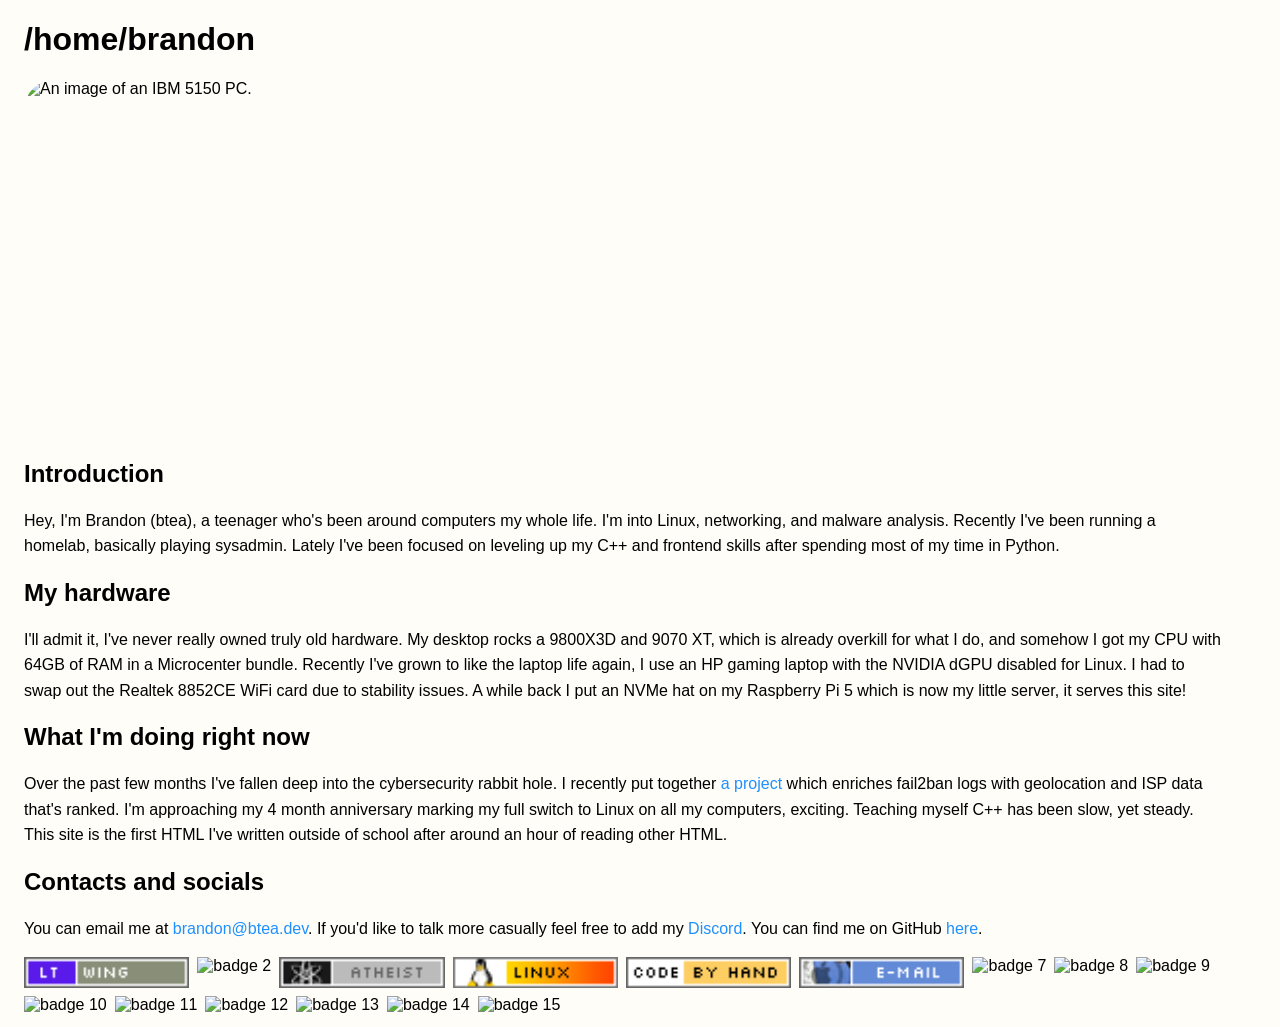
==== index.html @ 501004cd "Refactor index.html layout and content Updated background color, text alignment, and margins. Added " ====
<!DOCTYPE html>
<html lang="en">
<head>
<meta charset="UTF-8">
<meta name="viewport" content="width=device-width, initial-scale=1.0">
<title>btea.dev</title>
<style>
	body {
		font-family: sans-serif;
		margin: 0;
		padding: 0 24px;
		background-color: #FFFDF7;
	}
	h1 {
		text-align: left;
	}
	img.main {
		display: block;
		margin: 0;
		border-radius: 30px;
	}
	p {
		max-width: 1200px;
		line-height: 1.6;
	}
	.badges {
		display: flex;
    	flex-wrap: wrap;
    	align-items: flex-start;
    	gap: 8px;
    	margin-top: 16px;
    	max-width: 1200px;
    }
    .badges img {
    	height: 31px;
    	width: auto;
    }
    a {
    	text-decoration: none;
    	color: #1E90FF;
    }
    a:hover {
    	text-decoration: underline;
    }
</style>
</head>
<body>
<h1>/home/brandon</h1>
<img class="main" src="https://upload.wikimedia.org/wikipedia/commons/thumb/1/1a/IBM_PC-5150.JPG/500px-IBM_PC-5150.JPG" width="480" height="360" alt="An image of an IBM 5150 PC.">
<h2>Introduction</h2>
<p>Hey, I'm Brandon (btea), a teenager who's been around computers my whole life. I'm into Linux, networking, and malware analysis. Recently I've been running a homelab, basically playing sysadmin. Lately I've been focused on leveling up my C++ and frontend skills after spending most of my time in Python.</p>
<h2>My hardware</h2>
<p>I'll admit it, I've never really owned truly old hardware. My desktop rocks a 9800X3D and 9070 XT, which is already overkill for what I do, and somehow I got my CPU with 64GB of RAM in a Microcenter bundle. Recently I've grown to like the laptop life again, I use an HP gaming laptop with the NVIDIA dGPU disabled for Linux. I had to swap out the Realtek 8852CE WiFi card due to stability issues. A while back I put an NVMe  hat on my Raspberry Pi 5 which is now my little server, it serves this site!</p>
<h2>What I'm doing right now</h2>
<p>Over the past few months I've fallen deep into the cybersecurity rabbit hole. I recently put together <a href="https://github.com/itsbt125/fail2ban-intel" target="_blank" rel="noopener noreferrer">a project</a> which enriches fail2ban logs with geolocation and ISP data that's ranked. I'm approaching my 4 month anniversary marking my full switch to Linux on all my computers, exciting. Teaching myself C++ has been slow, yet steady. This site is the first HTML I've written outside of school after around an hour of reading other HTML.</p>
<h2>Contacts and socials</h2>
<p>You can email me at <a href="mailto:brandon@btea.dev">brandon@btea.dev</a>. If you'd like to talk more casually feel free to add my <a href="https://discord.com/users/955163358309523500" target="_blank" rel="noopener noreferrer">Discord</a>. You can find me on GitHub <a href="https://github.com/itsbt125" target="_blank" rel="noopener noreferrer">here</a>.</p>
<div class="badges">
	<img src="[data-uri]" alt="badge 1">
	<img src="https://cyber.dabamos.de/88x31/debian-powered.gif" alt="badge 2">
	<img src="[data-uri]" alt="badge 3">
	<img src="[data-uri]" alt="badge 4">
	<img src="[data-uri]" alt="badge 5">
	<img src="[data-uri]" alt="badge 6">
	<img src="https://seirdy.one/p/b/right2repair.2750504548.png" alt ="badge 7">
	<img src="https://seirdy.one/p/b/ublock-origin.3786077848.webp" alt="badge 8">
	<img src="https://cyber.dabamos.de/88x31/gnunano.gif" alt="badge 9">
	<img src="https://cyber.dabamos.de/88x31/microsoft_stop.gif" alt="badge 10">
	<img src="https://capstasher.neocities.org/88x31Buttons/archlinux.gif" alt="badge 11">
	<img src="https://capstasher.neocities.org/88x31Buttons/coreboot.gif" alt="badge 12">
	<img src="https://capstasher.neocities.org/88x31Buttons/internetarchive.gif" alt="badge 13">
	<img src="https://capstasher.neocities.org/88x31Buttons/fftake.gif" alt="badge 14">
	<img src="https://capstasher.neocities.org/88x31Buttons/fedora.gif" alt="badge 15">
</div>
</body>
</html>
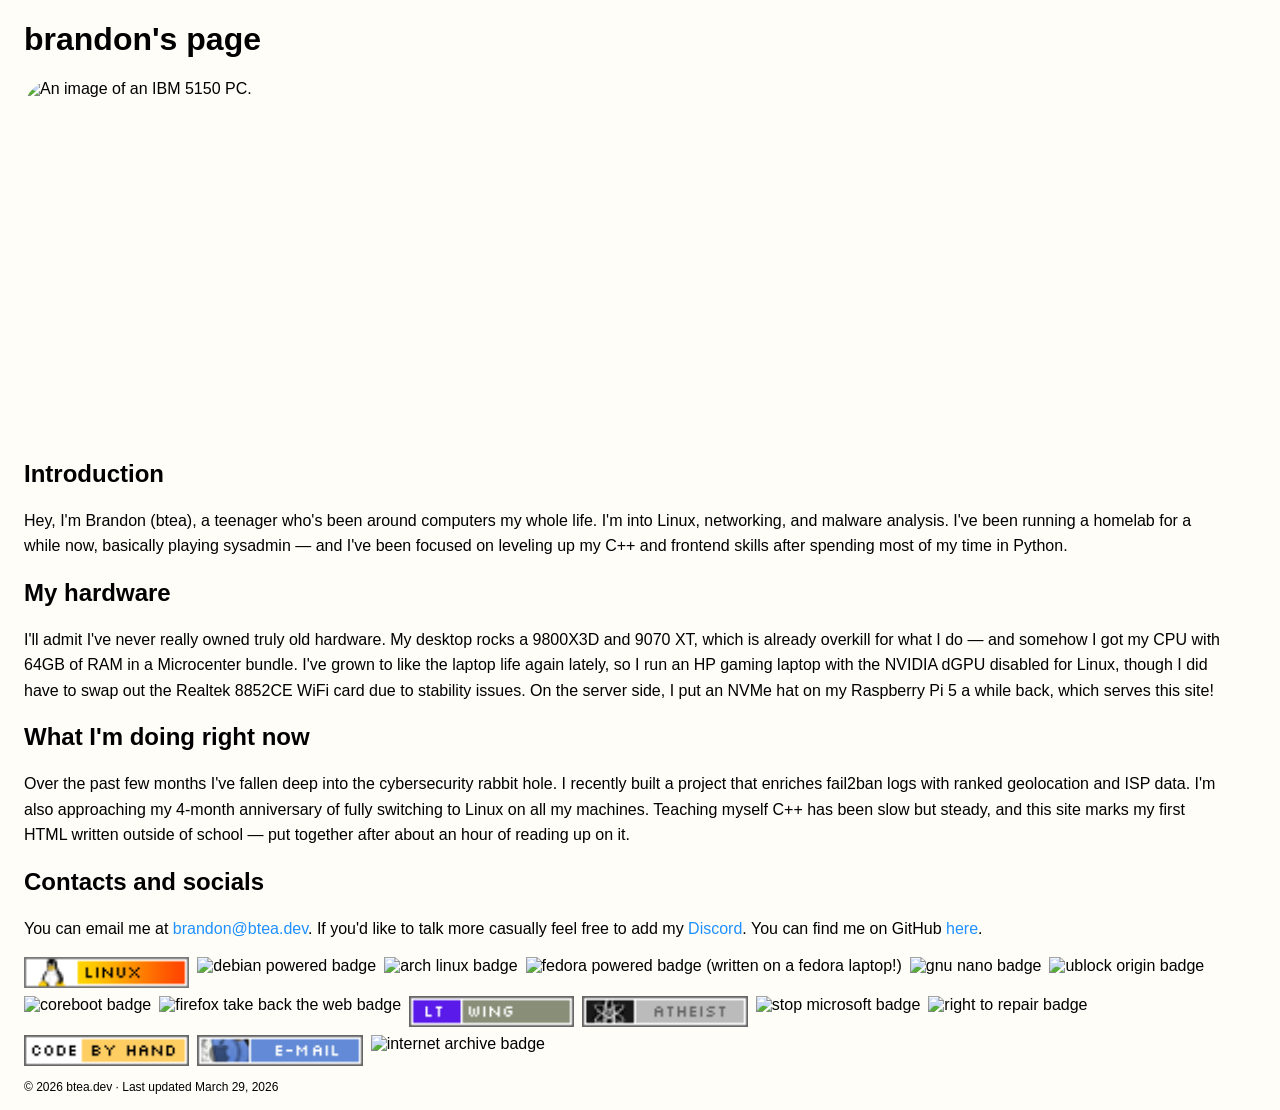
==== commit f846175c: "tighten grammar" ====
--- a/index.html
+++ b/index.html
@@ -3,6 +3,7 @@
 <head>
 <meta charset="UTF-8">
 <meta name="viewport" content="width=device-width, initial-scale=1.0">
+<meta name="description" content="brandon's personal site. linux, networking, cybersecurity.">
 <title>btea.dev</title>
 <style>
 	body {
@@ -42,35 +43,39 @@
     a:hover {
     	text-decoration: underline;
     }
+    footer p {
+    	font-size: 12px;
+    }
 </style>
 </head>
 <body>
-<h1>/home/brandon</h1>
+<h1>brandon's page</h1>
 <img class="main" src="https://upload.wikimedia.org/wikipedia/commons/thumb/1/1a/IBM_PC-5150.JPG/500px-IBM_PC-5150.JPG" width="480" height="360" alt="An image of an IBM 5150 PC.">
 <h2>Introduction</h2>
-<p>Hey, I'm Brandon (btea), a teenager who's been around computers my whole life. I'm into Linux, networking, and malware analysis. Recently I've been running a homelab, basically playing sysadmin. Lately I've been focused on leveling up my C++ and frontend skills after spending most of my time in Python.</p>
+<p>Hey, I'm Brandon (btea), a teenager who's been around computers my whole life. I'm into Linux, networking, and malware analysis. I've been running a homelab for a while now, basically playing sysadmin — and I've been focused on leveling up my C++ and frontend skills after spending most of my time in Python.</p>
 <h2>My hardware</h2>
-<p>I'll admit it, I've never really owned truly old hardware. My desktop rocks a 9800X3D and 9070 XT, which is already overkill for what I do, and somehow I got my CPU with 64GB of RAM in a Microcenter bundle. Recently I've grown to like the laptop life again, I use an HP gaming laptop with the NVIDIA dGPU disabled for Linux. I had to swap out the Realtek 8852CE WiFi card due to stability issues. A while back I put an NVMe  hat on my Raspberry Pi 5 which is now my little server, it serves this site!</p>
+<p>I'll admit I've never really owned truly old hardware. My desktop rocks a 9800X3D and 9070 XT, which is already overkill for what I do — and somehow I got my CPU with 64GB of RAM in a Microcenter bundle. I've grown to like the laptop life again lately, so I run an HP gaming laptop with the NVIDIA dGPU disabled for Linux, though I did have to swap out the Realtek 8852CE WiFi card due to stability issues. On the server side, I put an NVMe hat on my Raspberry Pi 5 a while back, which serves this site!</p>
 <h2>What I'm doing right now</h2>
-<p>Over the past few months I've fallen deep into the cybersecurity rabbit hole. I recently put together <a href="https://github.com/itsbt125/fail2ban-intel" target="_blank" rel="noopener noreferrer">a project</a> which enriches fail2ban logs with geolocation and ISP data that's ranked. I'm approaching my 4 month anniversary marking my full switch to Linux on all my computers, exciting. Teaching myself C++ has been slow, yet steady. This site is the first HTML I've written outside of school after around an hour of reading other HTML.</p>
+<p>Over the past few months I've fallen deep into the cybersecurity rabbit hole. I recently built a project that enriches fail2ban logs with ranked geolocation and ISP data. I'm also approaching my 4-month anniversary of fully switching to Linux on all my machines. Teaching myself C++ has been slow but steady, and this site marks my first HTML written outside of school — put together after about an hour of reading up on it.</p>
 <h2>Contacts and socials</h2>
 <p>You can email me at <a href="mailto:brandon@btea.dev">brandon@btea.dev</a>. If you'd like to talk more casually feel free to add my <a href="https://discord.com/users/955163358309523500" target="_blank" rel="noopener noreferrer">Discord</a>. You can find me on GitHub <a href="https://github.com/itsbt125" target="_blank" rel="noopener noreferrer">here</a>.</p>
 <div class="badges">
-	<img src="[data-uri]" alt="badge 1">
-	<img src="https://cyber.dabamos.de/88x31/debian-powered.gif" alt="badge 2">
-	<img src="[data-uri]" alt="badge 3">
-	<img src="[data-uri]" alt="badge 4">
-	<img src="[data-uri]" alt="badge 5">
-	<img src="[data-uri]" alt="badge 6">
-	<img src="https://seirdy.one/p/b/right2repair.2750504548.png" alt ="badge 7">
-	<img src="https://seirdy.one/p/b/ublock-origin.3786077848.webp" alt="badge 8">
-	<img src="https://cyber.dabamos.de/88x31/gnunano.gif" alt="badge 9">
-	<img src="https://cyber.dabamos.de/88x31/microsoft_stop.gif" alt="badge 10">
-	<img src="https://capstasher.neocities.org/88x31Buttons/archlinux.gif" alt="badge 11">
-	<img src="https://capstasher.neocities.org/88x31Buttons/coreboot.gif" alt="badge 12">
-	<img src="https://capstasher.neocities.org/88x31Buttons/internetarchive.gif" alt="badge 13">
-	<img src="https://capstasher.neocities.org/88x31Buttons/fftake.gif" alt="badge 14">
-	<img src="https://capstasher.neocities.org/88x31Buttons/fedora.gif" alt="badge 15">
+    <img src="[data-uri]" alt="linux badge">
+    <img src="https://cyber.dabamos.de/88x31/debian-powered.gif" alt="debian powered badge">
+    <img src="https://capstasher.neocities.org/88x31Buttons/archlinux.gif" alt="arch linux badge">
+    <img src="https://capstasher.neocities.org/88x31Buttons/fedora.gif" alt="fedora powered badge (written on a fedora laptop!)">
+    <img src="https://cyber.dabamos.de/88x31/gnunano.gif" alt="gnu nano badge">
+    <img src="https://seirdy.one/p/b/ublock-origin.3786077848.webp" alt="ublock origin badge">
+    <img src="https://capstasher.neocities.org/88x31Buttons/coreboot.gif" alt="coreboot badge">
+    <img src="https://capstasher.neocities.org/88x31Buttons/fftake.gif" alt="firefox take back the web badge">
+    <img src="[data-uri]" alt="left wing badge">
+    <img src="[data-uri]" alt="atheist badge">
+    <img src="https://cyber.dabamos.de/88x31/microsoft_stop.gif" alt="stop microsoft badge">
+    <img src="https://seirdy.one/p/b/right2repair.2750504548.png" alt="right to repair badge">
+    <img src="[data-uri]" alt="code by hand badge">
+    <img src="[data-uri]" alt="email badge">
+    <img src="https://capstasher.neocities.org/88x31Buttons/internetarchive.gif" alt="internet archive badge">
 </div>
+<footer><p>© 2026 btea.dev · Last updated March 29, 2026</p></footer>
 </body>
 </html>
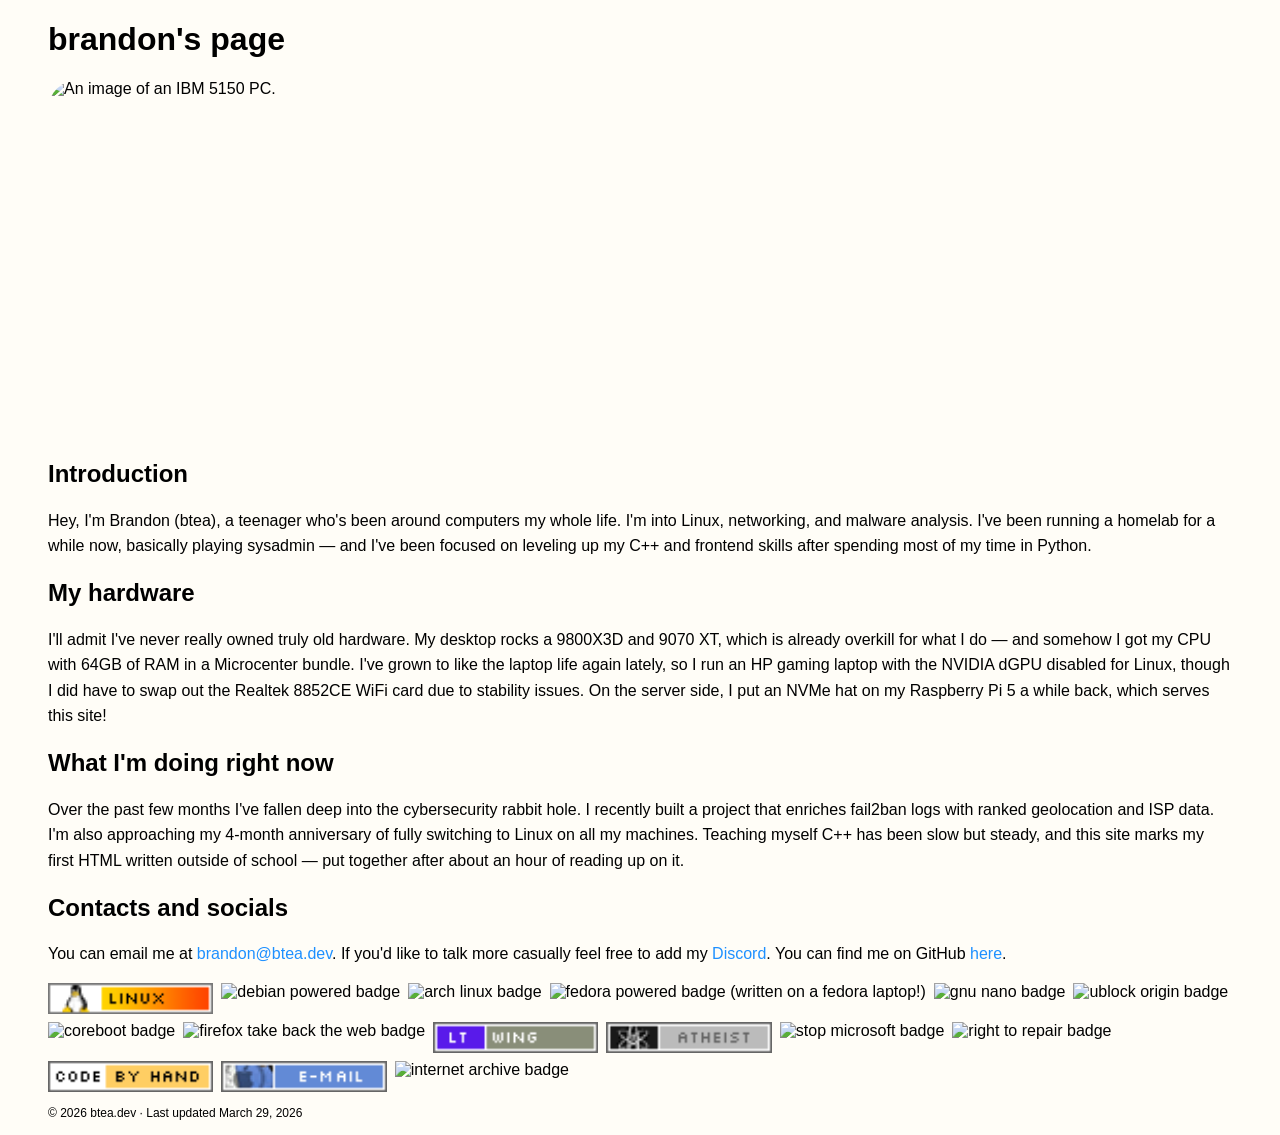
==== commit 5d9a90eb: "Add custom scrollbar styles to index.html" ====
--- a/index.html
+++ b/index.html
@@ -6,11 +6,22 @@
 <meta name="description" content="brandon's personal site. linux, networking, cybersecurity.">
 <title>btea.dev</title>
 <style>
-	body {
+	html {
 		font-family: sans-serif;
 		margin: 0;
 		padding: 0 24px;
+		scrollbar-width: none;
+		-ms-overflow-style: none;
+		overflow: auto;
+	}
+	html::-webkit-scrollbar {
+		display: none;
+	}
+	body {
 		background-color: #FFFDF7;
+		margin: 0;
+		padding: 0 24px;
+		overflow: auto;
 	}
 	h1 {
 		text-align: left;
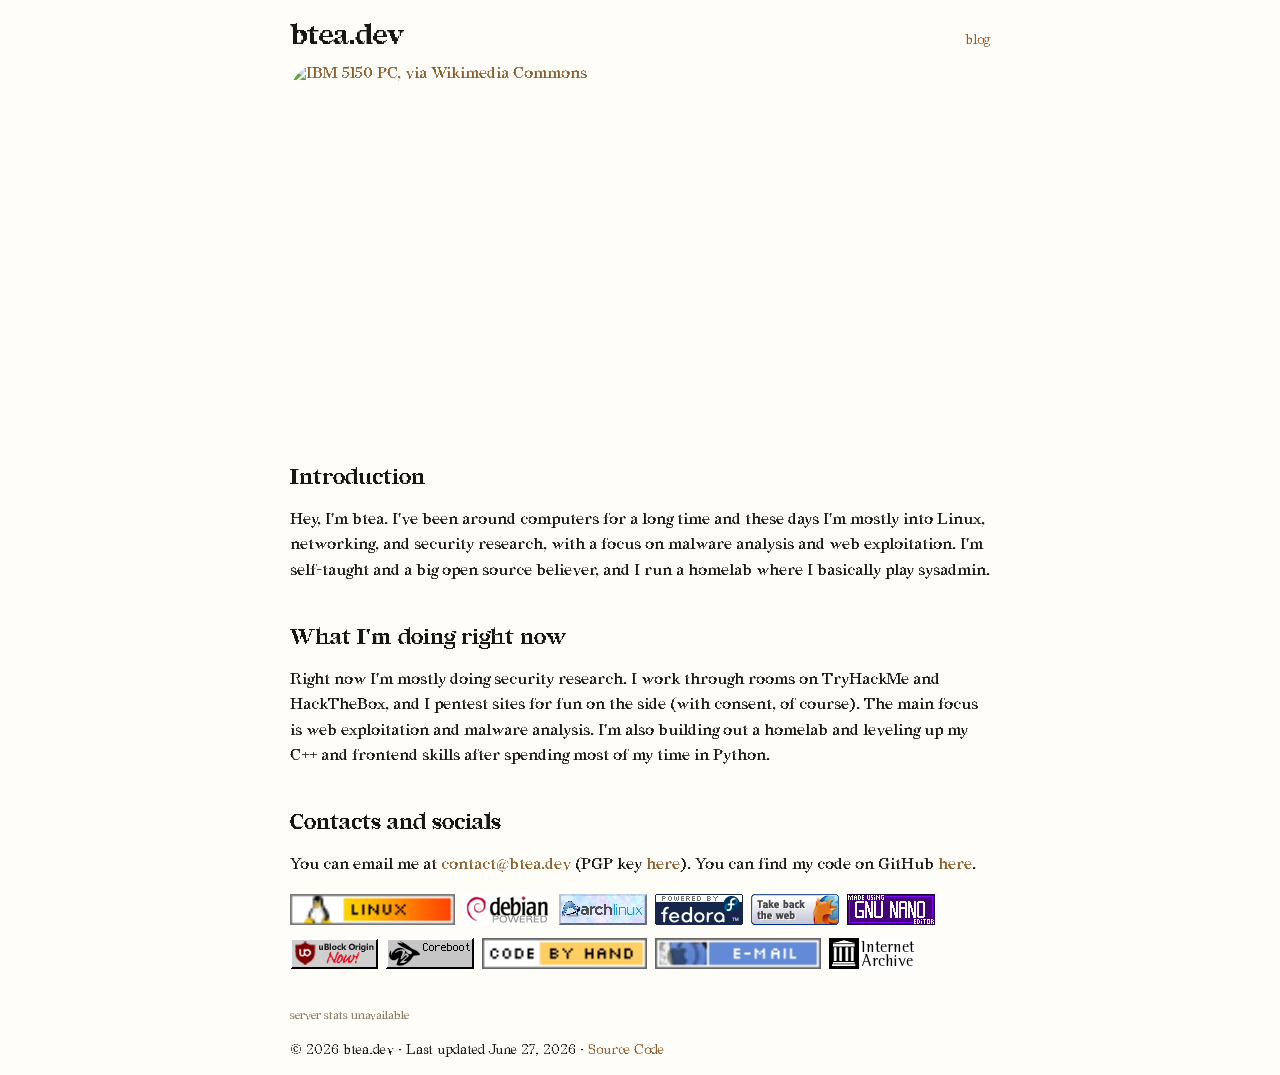
==== commit 3d923791: "initial commit" ====
--- a/index.html
+++ b/index.html
@@ -3,90 +3,87 @@
 <head>
 <meta charset="UTF-8">
 <meta name="viewport" content="width=device-width, initial-scale=1.0">
-<meta name="description" content="brandon's personal site. linux, networking, cybersecurity.">
+<meta name="description" content="btea.dev — linux, networking, and security research.">
+<meta name="referrer" content="strict-origin-when-cross-origin">
+<meta http-equiv="Content-Security-Policy" content="default-src 'self'; img-src 'self'; script-src 'self' 'unsafe-inline'; style-src 'self'; connect-src 'self'; base-uri 'self'; form-action 'none';">
+<meta name="author" content="btea">
+<link rel="canonical" href="https://btea.dev/">
+<meta name="robots" content="noarchive">
+<meta property="og:title" content="btea.dev">
+<meta property="og:description" content="btea.dev — linux, networking, and security research.">
+<meta property="og:type" content="website">
+<meta property="og:url" content="https://btea.dev/">
+<meta property="og:image" content="https://btea.dev/images/og-card.png">
+<meta property="og:image:width" content="1200">
+<meta property="og:image:height" content="630">
+<meta property="og:image:alt" content="btea.dev — linux, networking, and security research.">
+<meta name="twitter:card" content="summary_large_image">
+<meta name="twitter:image" content="https://btea.dev/images/og-card.png">
+<link rel="preload" as="font" type="font/woff2" href="fonts/Redaction_50-Regular.woff2" crossorigin>
+<link rel="stylesheet" href="style.css">
 <title>btea.dev</title>
-<style>
-	html {
-		font-family: sans-serif;
-		margin: 0;
-		padding: 0 24px;
-		scrollbar-width: none;
-		-ms-overflow-style: none;
-		overflow: auto;
-	}
-	html::-webkit-scrollbar {
-		display: none;
-	}
-	body {
-		background-color: #FFFDF7;
-		margin: 0;
-		padding: 0 24px;
-		overflow: auto;
-	}
-	h1 {
-		text-align: left;
-	}
-	img.main {
-		display: block;
-		margin: 0;
-		border-radius: 30px;
-	}
-	p {
-		max-width: 1200px;
-		line-height: 1.6;
-	}
-	.badges {
-		display: flex;
-    	flex-wrap: wrap;
-    	align-items: flex-start;
-    	gap: 8px;
-    	margin-top: 16px;
-    	max-width: 1200px;
-    }
-    .badges img {
-    	height: 31px;
-    	width: auto;
-    }
-    a {
-    	text-decoration: none;
-    	color: #1E90FF;
-    }
-    a:hover {
-    	text-decoration: underline;
-    }
-    footer p {
-    	font-size: 12px;
-    }
-</style>
 </head>
 <body>
-<h1>brandon's page</h1>
-<img class="main" src="https://upload.wikimedia.org/wikipedia/commons/thumb/1/1a/IBM_PC-5150.JPG/500px-IBM_PC-5150.JPG" width="480" height="360" alt="An image of an IBM 5150 PC.">
+<a class="skip-link" href="#main">Skip to content</a>
+<header>
+<h1>btea.dev</h1>
+<nav><a href="./blog/index.html">blog</a></nav>
+</header>
+<main id="main">
+<a href="images/ibm-pc-5150.jpg" target="_blank" rel="noopener noreferrer"><img class="main" src="images/ibm-pc-5150.jpg" width="480" height="360" alt="IBM 5150 PC, via Wikimedia Commons"></a>
 <h2>Introduction</h2>
-<p>Hey, I'm Brandon (btea), a teenager who's been around computers my whole life. I'm into Linux, networking, and malware analysis. I've been running a homelab for a while now, basically playing sysadmin — and I've been focused on leveling up my C++ and frontend skills after spending most of my time in Python.</p>
-<h2>My hardware</h2>
-<p>I'll admit I've never really owned truly old hardware. My desktop rocks a 9800X3D and 9070 XT, which is already overkill for what I do — and somehow I got my CPU with 64GB of RAM in a Microcenter bundle. I've grown to like the laptop life again lately, so I run an HP gaming laptop with the NVIDIA dGPU disabled for Linux, though I did have to swap out the Realtek 8852CE WiFi card due to stability issues. On the server side, I put an NVMe hat on my Raspberry Pi 5 a while back, which serves this site!</p>
+<p>Hey, I'm btea. I've been around computers for a long time and these days I'm mostly into Linux, networking, and security research, with a focus on malware analysis and web exploitation. I'm self-taught and a big open source believer, and I run a homelab where I basically play sysadmin.</p>
 <h2>What I'm doing right now</h2>
-<p>Over the past few months I've fallen deep into the cybersecurity rabbit hole. I recently built a project that enriches fail2ban logs with ranked geolocation and ISP data. I'm also approaching my 4-month anniversary of fully switching to Linux on all my machines. Teaching myself C++ has been slow but steady, and this site marks my first HTML written outside of school — put together after about an hour of reading up on it.</p>
+<p>Right now I'm mostly doing security research. I work through rooms on TryHackMe and HackTheBox, and I pentest sites for fun on the side (with consent, of course). The main focus is web exploitation and malware analysis. I'm also building out a homelab and leveling up my C++ and frontend skills after spending most of my time in Python.</p>
 <h2>Contacts and socials</h2>
-<p>You can email me at <a href="mailto:brandon@btea.dev">brandon@btea.dev</a>. If you'd like to talk more casually feel free to add my <a href="https://discord.com/users/955163358309523500" target="_blank" rel="noopener noreferrer">Discord</a>. You can find me on GitHub <a href="https://github.com/itsbt125" target="_blank" rel="noopener noreferrer">here</a>.</p>
+<p>You can email me at <a href="mailto:contact@btea.dev">contact@btea.dev</a> (PGP key <a href="pgp.asc">here</a>). You can find my code on GitHub <a href="https://github.com/itsbt125" target="_blank" rel="noopener noreferrer">here</a>.</p>
 <div class="badges">
-    <img src="[data-uri]" alt="linux badge">
-    <img src="https://cyber.dabamos.de/88x31/debian-powered.gif" alt="debian powered badge">
-    <img src="https://capstasher.neocities.org/88x31Buttons/archlinux.gif" alt="arch linux badge">
-    <img src="https://capstasher.neocities.org/88x31Buttons/fedora.gif" alt="fedora powered badge (written on a fedora laptop!)">
-    <img src="https://cyber.dabamos.de/88x31/gnunano.gif" alt="gnu nano badge">
-    <img src="https://seirdy.one/p/b/ublock-origin.3786077848.webp" alt="ublock origin badge">
-    <img src="https://capstasher.neocities.org/88x31Buttons/coreboot.gif" alt="coreboot badge">
-    <img src="https://capstasher.neocities.org/88x31Buttons/fftake.gif" alt="firefox take back the web badge">
-    <img src="[data-uri]" alt="left wing badge">
-    <img src="[data-uri]" alt="atheist badge">
-    <img src="https://cyber.dabamos.de/88x31/microsoft_stop.gif" alt="stop microsoft badge">
-    <img src="https://seirdy.one/p/b/right2repair.2750504548.png" alt="right to repair badge">
-    <img src="[data-uri]" alt="code by hand badge">
-    <img src="[data-uri]" alt="email badge">
-    <img src="https://capstasher.neocities.org/88x31Buttons/internetarchive.gif" alt="internet archive badge">
+    <img src="images/linux-badge.png" alt="linux badge" loading="lazy" decoding="async">
+    <a href="https://cyber.dabamos.de/88x31/debian-powered.gif" target="_blank" rel="noopener noreferrer"><img src="images/debian-powered.gif" alt="debian powered badge" loading="lazy" decoding="async"></a>
+    <a href="https://capstasher.neocities.org/88x31Buttons/archlinux.gif" target="_blank" rel="noopener noreferrer"><img src="images/archlinux.gif" alt="arch linux badge" loading="lazy" decoding="async"></a>
+    <a href="https://capstasher.neocities.org/88x31Buttons/fedora.gif" target="_blank" rel="noopener noreferrer"><img src="images/fedora.gif" alt="fedora powered badge" loading="lazy" decoding="async"></a>
+    <a href="https://capstasher.neocities.org/88x31Buttons/fftake.gif" target="_blank" rel="noopener noreferrer"><img src="images/fftake.gif" alt="firefox take back the web badge" loading="lazy" decoding="async"></a>
+    <a href="https://cyber.dabamos.de/88x31/gnunano.gif" target="_blank" rel="noopener noreferrer"><img src="images/gnunano.gif" alt="gnu nano badge" loading="lazy" decoding="async"></a>
+    <a href="https://seirdy.one/p/b/ublock-origin.3786077848.webp" target="_blank" rel="noopener noreferrer"><img src="images/ublock-origin.webp" alt="ublock origin badge" loading="lazy" decoding="async"></a>
+    <a href="https://capstasher.neocities.org/88x31Buttons/coreboot.gif" target="_blank" rel="noopener noreferrer"><img src="images/coreboot.gif" alt="coreboot badge" loading="lazy" decoding="async"></a>
+    <img src="images/code-by-hand-badge.gif" alt="code by hand badge" loading="lazy" decoding="async">
+    <img src="images/email-badge.gif" alt="email badge" loading="lazy" decoding="async">
+    <a href="https://capstasher.neocities.org/88x31Buttons/internetarchive.gif" target="_blank" rel="noopener noreferrer"><img src="images/internetarchive.gif" alt="internet archive badge" loading="lazy" decoding="async"></a>
 </div>
-<footer><p>© 2026 btea.dev · Last updated March 29, 2026</p></footer>
+</main>
+<footer>
+<p id="server-stats" aria-label="server statistics"></p>
+<p>© 2026 btea.dev · Last updated <span id="last-updated">June 27, 2026</span> · <a href="https://github.com/itsbt125/btea.dev" target="_blank" rel="noopener noreferrer">Source Code</a></p>
+</footer>
+<script>
+  function formatUptime(seconds) {
+    const d = Math.floor(seconds / 86400);
+    const h = Math.floor((seconds % 86400) / 3600);
+    const m = Math.floor((seconds % 3600) / 60);
+    if (d > 0) return `${d}d ${h}h ${m}m`;
+    if (h > 0) return `${h}h ${m}m`;
+    return `${m}m`;
+  }
+
+  function updateStats() {
+    fetch('/stats')
+      .then(r => r.json())
+      .then(d => {
+        document.getElementById('server-stats').innerHTML =
+          `cpu: ${d.cpu}% · mem: ${d.mem_used}gb/7.87gb · up: ${formatUptime(d.uptime)} · visitors (24h): ${d.unique_visitors_by_ip}`;
+        if (d.last_updated) {
+          const lu = document.getElementById('last-updated');
+          if (lu) lu.textContent = d.last_updated;
+        }
+      })
+      .catch(() => {
+        const el = document.getElementById('server-stats');
+        if (el) el.textContent = 'server stats unavailable';
+      });
+  }
+
+  updateStats();
+  setInterval(updateStats, 60000);
+</script>
 </body>
 </html>
--- a/style.css
+++ b/style.css
@@ -0,0 +1,342 @@
+@font-face {
+	font-family: "Redaction";
+	src: url("fonts/Redaction_50-Regular.woff2") format("woff2");
+	font-weight: 400;
+	font-style: normal;
+	font-display: swap;
+}
+@font-face {
+	font-family: "Redaction";
+	src: url("fonts/Redaction_50-Bold.woff2") format("woff2");
+	font-weight: 700;
+	font-style: normal;
+	font-display: swap;
+}
+@font-face {
+	font-family: "Redaction";
+	src: url("fonts/Redaction_50-Italic.woff2") format("woff2");
+	font-weight: 400;
+	font-style: italic;
+	font-display: swap;
+}
+
+:root {
+	--bg: #FFFDF7;
+	--ink: #1a1612;
+	--link: #8a5e2e;
+	--link-hover: #6b4218;
+	--muted: #8a7d6a;
+	--rule: #e9e1d4;
+	--code-bg: #f3eee4;
+	--mono: "SFMono-Regular", Consolas, "Liberation Mono", Menlo, Courier, monospace;
+}
+
+html {
+	font-family: "Redaction", -apple-system, BlinkMacSystemFont, "Segoe UI", Roboto, Helvetica, Arial, sans-serif;
+	margin: 0;
+	scrollbar-width: none;
+	-ms-overflow-style: none;
+}
+html::-webkit-scrollbar {
+	display: none;
+}
+::selection {
+	background: var(--link);
+	color: var(--bg);
+}
+@media (prefers-reduced-motion: no-preference) {
+	html {
+		scroll-behavior: smooth;
+	}
+}
+@media (prefers-reduced-motion: reduce) {
+	a:has(img.main):hover img.main,
+	a:has(img.main):focus-visible img.main {
+		transition: none;
+	}
+	html {
+		scroll-behavior: auto !important;
+	}
+}
+body {
+	background-color: var(--bg);
+	color: var(--ink);
+	margin: 0;
+	padding: 0 24px;
+}
+main, header, footer {
+	max-width: 70ch;
+	margin: 0 auto;
+}
+footer {
+	margin-top: 2rem;
+}
+header {
+	display: flex;
+	justify-content: space-between;
+	align-items: baseline;
+}
+nav {
+	font-size: 0.875rem;
+}
+nav a {
+	margin-left: 1rem;
+}
+nav a:first-child {
+	margin-left: 0;
+}
+a {
+	text-decoration: none;
+	color: var(--link);
+}
+a:hover {
+	text-decoration: underline;
+	color: var(--link-hover);
+}
+a:focus-visible {
+	outline: 2px solid var(--link);
+	outline-offset: 2px;
+}
+a:visited {
+	color: var(--link);
+}
+img.main {
+	display: block;
+	margin: 0 0 1.5rem 0;
+	border-radius: 30px;
+	max-width: 100%;
+	height: auto;
+	transition: opacity 0.15s ease;
+}
+a:has(img.main):hover img.main,
+a:has(img.main):focus-visible img.main {
+	opacity: 0.85;
+}
+a:has(img.main):focus-visible img.main {
+	outline: 2px solid var(--link);
+}
+.skip-link {
+	position: absolute;
+	left: -9999px;
+	top: 0;
+	z-index: 100;
+}
+.skip-link:focus {
+	left: 8px;
+	top: 8px;
+	background: var(--bg);
+	padding: 6px 10px;
+	border: 1px solid var(--link);
+	border-radius: 4px;
+}
+footer p {
+	font-size: 0.875rem;
+}
+
+p {
+	line-height: 1.6;
+	text-wrap: pretty;
+}
+.badges {
+	display: flex;
+	flex-wrap: wrap;
+	align-items: flex-start;
+	gap: 8px;
+	margin-top: 16px;
+}
+.badges img {
+	height: 31px;
+	width: auto;
+}
+#server-stats {
+	font-size: 12px;
+	margin-top: 8px;
+	color: var(--muted);
+	white-space: nowrap;
+	overflow-x: auto;
+	min-height: 1.5em;
+}
+@media (max-width: 600px) {
+	#server-stats {
+		white-space: normal;
+		overflow-x: visible;
+	}
+}
+h1 {
+	font-size: 1.75rem;
+	font-weight: 700;
+	margin-bottom: 0.75rem;
+	text-wrap: balance;
+}
+h2 {
+	font-size: 1.375rem;
+	margin-top: 2.5rem;
+	margin-bottom: 1rem;
+	text-wrap: balance;
+}
+h3 {
+	font-size: 1.125rem;
+	margin-top: 2rem;
+	margin-bottom: 0.75rem;
+	text-wrap: balance;
+}
+h2[id], h3[id] {
+	position: relative;
+}
+h2[id] a, h3[id] a {
+	position: absolute;
+	left: -1.25em;
+	width: 1em;
+	color: var(--muted);
+	text-decoration: none;
+	opacity: 0;
+}
+h2[id]:hover a, h3[id]:hover a,
+h2[id] a:focus-visible, h3[id] a:focus-visible {
+	opacity: 1;
+}
+.blog-list {
+	list-style: none;
+	padding: 0;
+	margin: 0;
+}
+.blog-item {
+	margin-bottom: 2.5rem;
+	padding-bottom: 2.5rem;
+	border-bottom: 1px solid var(--rule);
+}
+.blog-item:last-child {
+	border-bottom: none;
+}
+.blog-title {
+	font-size: 1.25rem;
+	font-weight: 700;
+	margin: 0 0 0.25rem 0;
+}
+.blog-title a {
+	color: inherit;
+}
+.blog-title a:hover {
+	color: var(--link);
+}
+.blog-meta {
+	font-size: 0.875rem;
+	color: var(--muted);
+	margin: 0 0 0.5rem 0;
+}
+.blog-excerpt {
+	line-height: 1.6;
+	margin: 0;
+	color: var(--ink);
+}
+.back-link {
+	margin-top: 3rem;
+	font-size: 0.875rem;
+}
+
+.post-meta {
+	font-size: 0.875rem;
+	color: var(--muted);
+	margin: 0 0 1.5rem 0;
+}
+pre {
+	background: var(--code-bg);
+	padding: 16px;
+	border-radius: 8px;
+	overflow-x: auto;
+	font-size: 0.875rem;
+	line-height: 1.5;
+	font-family: var(--mono);
+	position: relative;
+}
+pre .copy-btn {
+	position: absolute;
+	top: 6px;
+	right: 6px;
+	font-size: 11px;
+	font-family: var(--mono);
+	background: var(--bg);
+	color: var(--muted);
+	border: 1px solid var(--rule);
+	border-radius: 4px;
+	padding: 2px 8px;
+	cursor: pointer;
+	opacity: 0;
+	transition: opacity 0.15s ease;
+}
+pre:hover .copy-btn,
+pre .copy-btn:focus-visible {
+	opacity: 1;
+}
+pre .copy-btn:hover {
+	color: var(--link);
+	border-color: var(--link);
+}
+#reading-progress {
+	position: fixed;
+	top: 0;
+	left: 0;
+	height: 2px;
+	width: 0;
+	background: var(--link);
+	z-index: 999;
+	transition: width 0.1s ease-out;
+}
+code {
+	font-family: var(--mono);
+	font-size: 0.9em;
+}
+pre code {
+	font-size: inherit;
+}
+blockquote {
+	border-left: 3px solid var(--link);
+	margin: 1.5rem 0;
+	padding-left: 1rem;
+	color: var(--muted);
+	font-style: italic;
+}
+table {
+	width: 100%;
+	border-collapse: collapse;
+	margin: 1.5rem 0;
+	font-size: 0.9rem;
+}
+th, td {
+	border: 1px solid var(--rule);
+	padding: 8px 12px;
+	text-align: left;
+}
+th {
+	background: var(--code-bg);
+	font-weight: 700;
+}
+ul, ol {
+	line-height: 1.6;
+	padding-left: 1.5rem;
+}
+li {
+	margin-bottom: 0.5rem;
+}
+hr {
+	border: none;
+	border-top: 1px solid var(--rule);
+	margin: 2rem 0;
+}
+body.not-found {
+	min-height: 100vh;
+	display: flex;
+	flex-direction: column;
+	justify-content: center;
+}
+body.not-found main {
+	text-align: center;
+}
+body.not-found h1 {
+	font-size: 4rem;
+	margin: 0;
+	color: var(--ink);
+}
+body.not-found p {
+	color: var(--muted);
+}
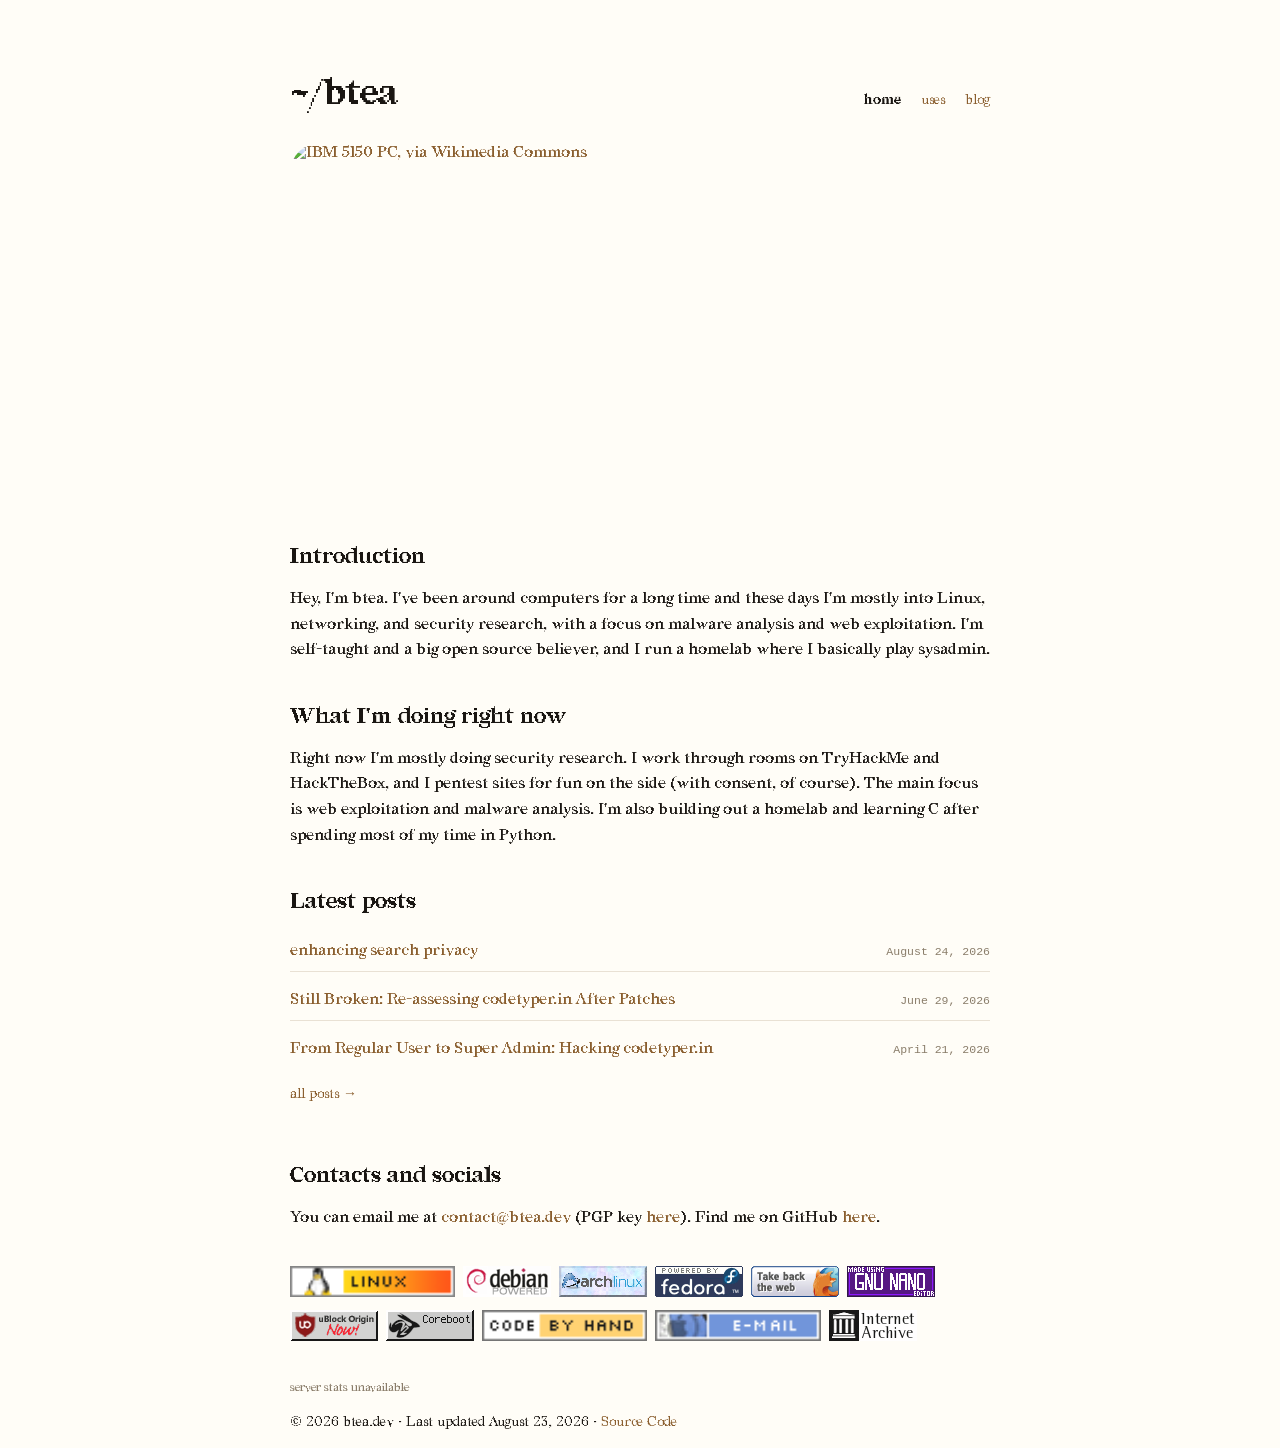
==== commit a3df28a1: "site: rss feed, /uses page, latest posts, and polish" ====
--- a/index.html
+++ b/index.html
@@ -8,6 +8,7 @@
 <meta http-equiv="Content-Security-Policy" content="default-src 'self'; img-src 'self'; script-src 'self' 'unsafe-inline'; style-src 'self'; connect-src 'self'; base-uri 'self'; form-action 'none';">
 <meta name="author" content="btea">
 <link rel="canonical" href="https://btea.dev/">
+<link rel="alternate" type="application/atom+xml" title="btea.dev blog" href="/feed.xml">
 <meta name="robots" content="noarchive">
 <meta property="og:title" content="btea.dev">
 <meta property="og:description" content="btea.dev — linux, networking, and security research.">
@@ -26,34 +27,42 @@
 <body>
 <a class="skip-link" href="#main">Skip to content</a>
 <header>
-<h1>btea.dev</h1>
-<nav><a href="./blog/index.html">blog</a></nav>
+<h1>~/btea</h1>
+<nav><a href="/" aria-current="page">home</a> <a href="./uses/">uses</a> <a href="./blog/index.html">blog</a></nav>
 </header>
 <main id="main">
 <a href="images/ibm-pc-5150.jpg" target="_blank" rel="noopener noreferrer"><img class="main" src="images/ibm-pc-5150.jpg" width="480" height="360" alt="IBM 5150 PC, via Wikimedia Commons"></a>
 <h2>Introduction</h2>
 <p>Hey, I'm btea. I've been around computers for a long time and these days I'm mostly into Linux, networking, and security research, with a focus on malware analysis and web exploitation. I'm self-taught and a big open source believer, and I run a homelab where I basically play sysadmin.</p>
 <h2>What I'm doing right now</h2>
-<p>Right now I'm mostly doing security research. I work through rooms on TryHackMe and HackTheBox, and I pentest sites for fun on the side (with consent, of course). The main focus is web exploitation and malware analysis. I'm also building out a homelab and leveling up my C++ and frontend skills after spending most of my time in Python.</p>
-<h2>Contacts and socials</h2>
-<p>You can email me at <a href="mailto:contact@btea.dev">contact@btea.dev</a> (PGP key <a href="pgp.asc">here</a>). You can find my code on GitHub <a href="https://github.com/itsbt125" target="_blank" rel="noopener noreferrer">here</a>.</p>
+<p>Right now I'm mostly doing security research. I work through rooms on TryHackMe and HackTheBox, and I pentest sites for fun on the side (with consent, of course). The main focus is web exploitation and malware analysis. I'm also building out a homelab and learning C after spending most of my time in Python.</p>
+<h2>Latest posts</h2>
+<ul class="post-links">
+<li><a href="./blog/searching-privately.html">enhancing search privacy</a><time datetime="2026-08-24">August 24, 2026</time></li>
+<li><a href="./blog/codetyper-still-broken.html">Still Broken: Re-assessing codetyper.in After Patches</a><time datetime="2026-06-29">June 29, 2026</time></li>
+<li><a href="./blog/from-regular-user-to-super-admin.html">From Regular User to Super Admin: Hacking codetyper.in</a><time datetime="2026-04-21">April 21, 2026</time></li>
+</ul>
+<p class="more-link"><a href="./blog/index.html">all posts →</a></p>
+
+<h2 class="contacts-heading">Contacts and socials</h2>
+<p>You can email me at <a href="mailto:contact@btea.dev">contact@btea.dev</a> (PGP key <a href="pgp.asc">here</a>). Find me on GitHub <a href="https://github.com/itsbt125" target="_blank" rel="noopener noreferrer">here</a>.</p>
 <div class="badges">
-    <img src="images/linux-badge.png" alt="linux badge" loading="lazy" decoding="async">
-    <a href="https://cyber.dabamos.de/88x31/debian-powered.gif" target="_blank" rel="noopener noreferrer"><img src="images/debian-powered.gif" alt="debian powered badge" loading="lazy" decoding="async"></a>
-    <a href="https://capstasher.neocities.org/88x31Buttons/archlinux.gif" target="_blank" rel="noopener noreferrer"><img src="images/archlinux.gif" alt="arch linux badge" loading="lazy" decoding="async"></a>
-    <a href="https://capstasher.neocities.org/88x31Buttons/fedora.gif" target="_blank" rel="noopener noreferrer"><img src="images/fedora.gif" alt="fedora powered badge" loading="lazy" decoding="async"></a>
-    <a href="https://capstasher.neocities.org/88x31Buttons/fftake.gif" target="_blank" rel="noopener noreferrer"><img src="images/fftake.gif" alt="firefox take back the web badge" loading="lazy" decoding="async"></a>
-    <a href="https://cyber.dabamos.de/88x31/gnunano.gif" target="_blank" rel="noopener noreferrer"><img src="images/gnunano.gif" alt="gnu nano badge" loading="lazy" decoding="async"></a>
-    <a href="https://seirdy.one/p/b/ublock-origin.3786077848.webp" target="_blank" rel="noopener noreferrer"><img src="images/ublock-origin.webp" alt="ublock origin badge" loading="lazy" decoding="async"></a>
-    <a href="https://capstasher.neocities.org/88x31Buttons/coreboot.gif" target="_blank" rel="noopener noreferrer"><img src="images/coreboot.gif" alt="coreboot badge" loading="lazy" decoding="async"></a>
-    <img src="images/code-by-hand-badge.gif" alt="code by hand badge" loading="lazy" decoding="async">
-    <img src="images/email-badge.gif" alt="email badge" loading="lazy" decoding="async">
-    <a href="https://capstasher.neocities.org/88x31Buttons/internetarchive.gif" target="_blank" rel="noopener noreferrer"><img src="images/internetarchive.gif" alt="internet archive badge" loading="lazy" decoding="async"></a>
+    <img src="images/linux-badge.png" alt="linux badge" width="88" height="31" loading="lazy" decoding="async">
+    <a href="https://cyber.dabamos.de/88x31/debian-powered.gif" target="_blank" rel="noopener noreferrer"><img src="images/debian-powered.gif" alt="debian powered badge" width="88" height="31" loading="lazy" decoding="async"></a>
+    <a href="https://capstasher.neocities.org/88x31Buttons/archlinux.gif" target="_blank" rel="noopener noreferrer"><img src="images/archlinux.gif" alt="arch linux badge" width="88" height="31" loading="lazy" decoding="async"></a>
+    <a href="https://capstasher.neocities.org/88x31Buttons/fedora.gif" target="_blank" rel="noopener noreferrer"><img src="images/fedora.gif" alt="fedora powered badge" width="88" height="31" loading="lazy" decoding="async"></a>
+    <a href="https://capstasher.neocities.org/88x31Buttons/fftake.gif" target="_blank" rel="noopener noreferrer"><img src="images/fftake.gif" alt="firefox take back the web badge" width="88" height="31" loading="lazy" decoding="async"></a>
+    <a href="https://cyber.dabamos.de/88x31/gnunano.gif" target="_blank" rel="noopener noreferrer"><img src="images/gnunano.gif" alt="gnu nano badge" width="88" height="31" loading="lazy" decoding="async"></a>
+    <a href="https://seirdy.one/p/b/ublock-origin.3786077848.webp" target="_blank" rel="noopener noreferrer"><img src="images/ublock-origin.webp" alt="ublock origin badge" width="88" height="31" loading="lazy" decoding="async"></a>
+    <a href="https://capstasher.neocities.org/88x31Buttons/coreboot.gif" target="_blank" rel="noopener noreferrer"><img src="images/coreboot.gif" alt="coreboot badge" width="88" height="31" loading="lazy" decoding="async"></a>
+    <img src="images/code-by-hand-badge.gif" alt="code by hand badge" width="88" height="31" loading="lazy" decoding="async">
+    <img src="images/email-badge.gif" alt="email badge" width="88" height="31" loading="lazy" decoding="async">
+    <a href="https://capstasher.neocities.org/88x31Buttons/internetarchive.gif" target="_blank" rel="noopener noreferrer"><img src="images/internetarchive.gif" alt="internet archive badge" width="88" height="31" loading="lazy" decoding="async"></a>
 </div>
 </main>
 <footer>
 <p id="server-stats" aria-label="server statistics"></p>
-<p>© 2026 btea.dev · Last updated <span id="last-updated">June 27, 2026</span> · <a href="https://github.com/itsbt125/btea.dev" target="_blank" rel="noopener noreferrer">Source Code</a></p>
+<p>© 2026 btea.dev · Last updated <span id="last-updated">August 23, 2026</span> · <a href="https://github.com/itsbt125/btea.dev" target="_blank" rel="noopener noreferrer">Source Code</a></p>
 </footer>
 <script>
   function formatUptime(seconds) {
--- a/style.css
+++ b/style.css
@@ -71,10 +71,16 @@
 footer {
 	margin-top: 2rem;
 }
+.contacts-heading {
+	margin-top: 3.5rem;
+}
+
 header {
 	display: flex;
 	justify-content: space-between;
 	align-items: baseline;
+	padding-top: 3rem;
+	margin-bottom: 1rem;
 }
 nav {
 	font-size: 0.875rem;
@@ -84,6 +90,10 @@
 }
 nav a:first-child {
 	margin-left: 0;
+}
+nav a[aria-current="page"] {
+	color: var(--ink);
+	font-weight: 700;
 }
 a {
 	text-decoration: none;
@@ -142,11 +152,22 @@
 	flex-wrap: wrap;
 	align-items: flex-start;
 	gap: 8px;
-	margin-top: 16px;
+	margin-top: 2.25rem;
 }
 .badges img {
 	height: 31px;
 	width: auto;
+	opacity: 0.9;
+	transition: opacity 0.15s ease;
+}
+.badges a:hover img,
+.badges a:focus-visible img,
+.badges > img:hover {
+	opacity: 1;
+}
+.blog-intro {
+	color: var(--muted);
+	margin: 0 0 2rem;
 }
 #server-stats {
 	font-size: 12px;
@@ -163,7 +184,7 @@
 	}
 }
 h1 {
-	font-size: 1.75rem;
+	font-size: 2.25rem;
 	font-weight: 700;
 	margin-bottom: 0.75rem;
 	text-wrap: balance;
@@ -200,6 +221,37 @@
 	padding: 0;
 	margin: 0;
 }
+.post-links {
+	list-style: none;
+	padding: 0;
+	margin: 0;
+}
+.post-links li {
+	display: flex;
+	justify-content: space-between;
+	align-items: baseline;
+	gap: 1rem;
+	padding: 0.45rem 0;
+	border-bottom: 1px solid var(--rule);
+}
+.post-links li:last-child {
+	border-bottom: none;
+}
+.post-links time {
+	font-family: var(--mono);
+	font-size: 0.72rem;
+	color: var(--muted);
+	white-space: nowrap;
+}
+.more-link {
+	font-size: 0.875rem;
+}
+@media (max-width: 600px) {
+	.post-links li {
+		flex-direction: column;
+		gap: 0.1rem;
+	}
+}
 .blog-item {
 	margin-bottom: 2.5rem;
 	padding-bottom: 2.5rem;
@@ -232,6 +284,13 @@
 .back-link {
 	margin-top: 3rem;
 	font-size: 0.875rem;
+}
+.related {
+	margin-top: 2rem;
+	padding: 0.9rem 1rem;
+	border: 1px solid var(--rule);
+	border-radius: 8px;
+	font-size: 0.95rem;
 }
 
 .post-meta {
@@ -311,6 +370,9 @@
 	background: var(--code-bg);
 	font-weight: 700;
 }
+tbody tr:hover td {
+	background: var(--code-bg);
+}
 ul, ol {
 	line-height: 1.6;
 	padding-left: 1.5rem;
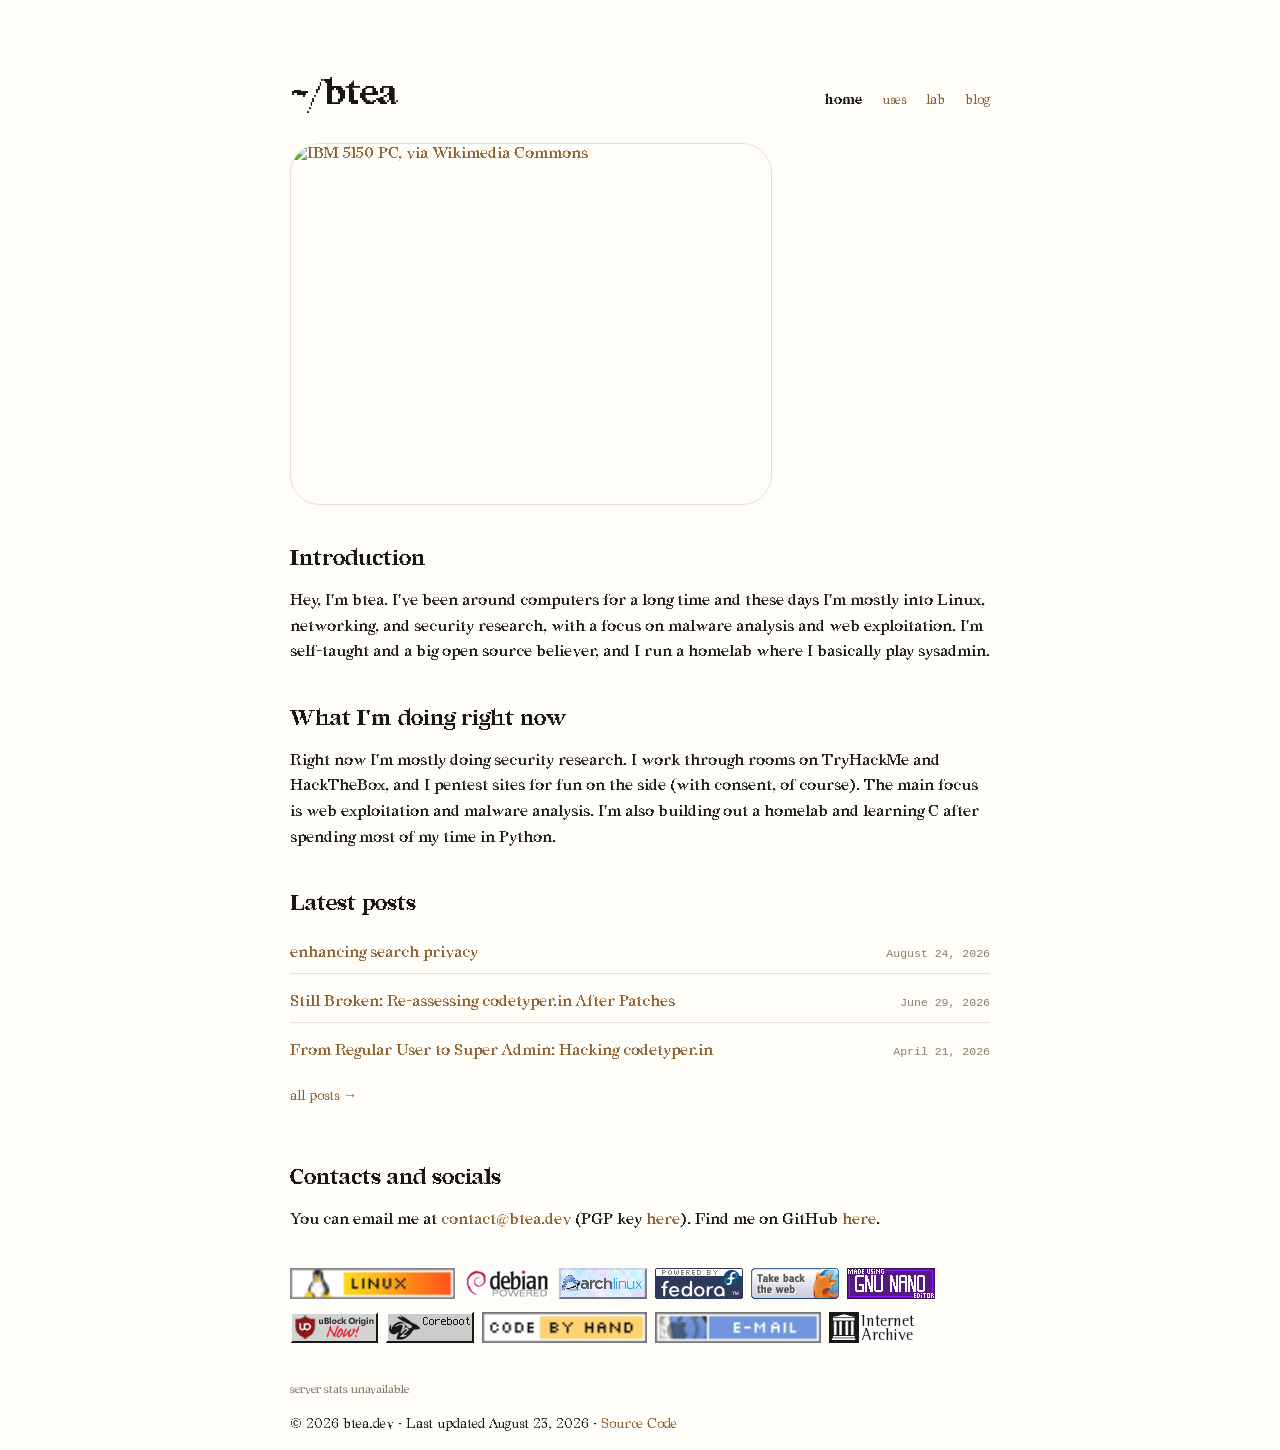
==== commit c1812be8: "site: homelab page, lab nav links, and visual tweaks" ====
--- a/index.html
+++ b/index.html
@@ -28,7 +28,7 @@
 <a class="skip-link" href="#main">Skip to content</a>
 <header>
 <h1>~/btea</h1>
-<nav><a href="/" aria-current="page">home</a> <a href="./uses/">uses</a> <a href="./blog/index.html">blog</a></nav>
+<nav><a href="/" aria-current="page">home</a> <a href="./uses/">uses</a> <a href="/homelab/">lab</a> <a href="./blog/index.html">blog</a></nav>
 </header>
 <main id="main">
 <a href="images/ibm-pc-5150.jpg" target="_blank" rel="noopener noreferrer"><img class="main" src="images/ibm-pc-5150.jpg" width="480" height="360" alt="IBM 5150 PC, via Wikimedia Commons"></a>
--- a/style.css
+++ b/style.css
@@ -114,6 +114,7 @@
 	display: block;
 	margin: 0 0 1.5rem 0;
 	border-radius: 30px;
+	border: 1px solid var(--rule);
 	max-width: 100%;
 	height: auto;
 	transition: opacity 0.15s ease;
@@ -203,6 +204,7 @@
 }
 h2[id], h3[id] {
 	position: relative;
+	scroll-margin-top: 1.5rem;
 }
 h2[id] a, h3[id] a {
 	position: absolute;
@@ -234,6 +236,15 @@
 	padding: 0.45rem 0;
 	border-bottom: 1px solid var(--rule);
 }
+.post-links li a {
+	flex: 1;
+}
+.post-links li:hover {
+	background: var(--code-bg);
+}
+.post-links li:hover a {
+	color: var(--link-hover);
+}
 .post-links li:last-child {
 	border-bottom: none;
 }
@@ -283,6 +294,8 @@
 }
 .back-link {
 	margin-top: 3rem;
+	padding-top: 1.5rem;
+	border-top: 1px solid var(--rule);
 	font-size: 0.875rem;
 }
 .related {
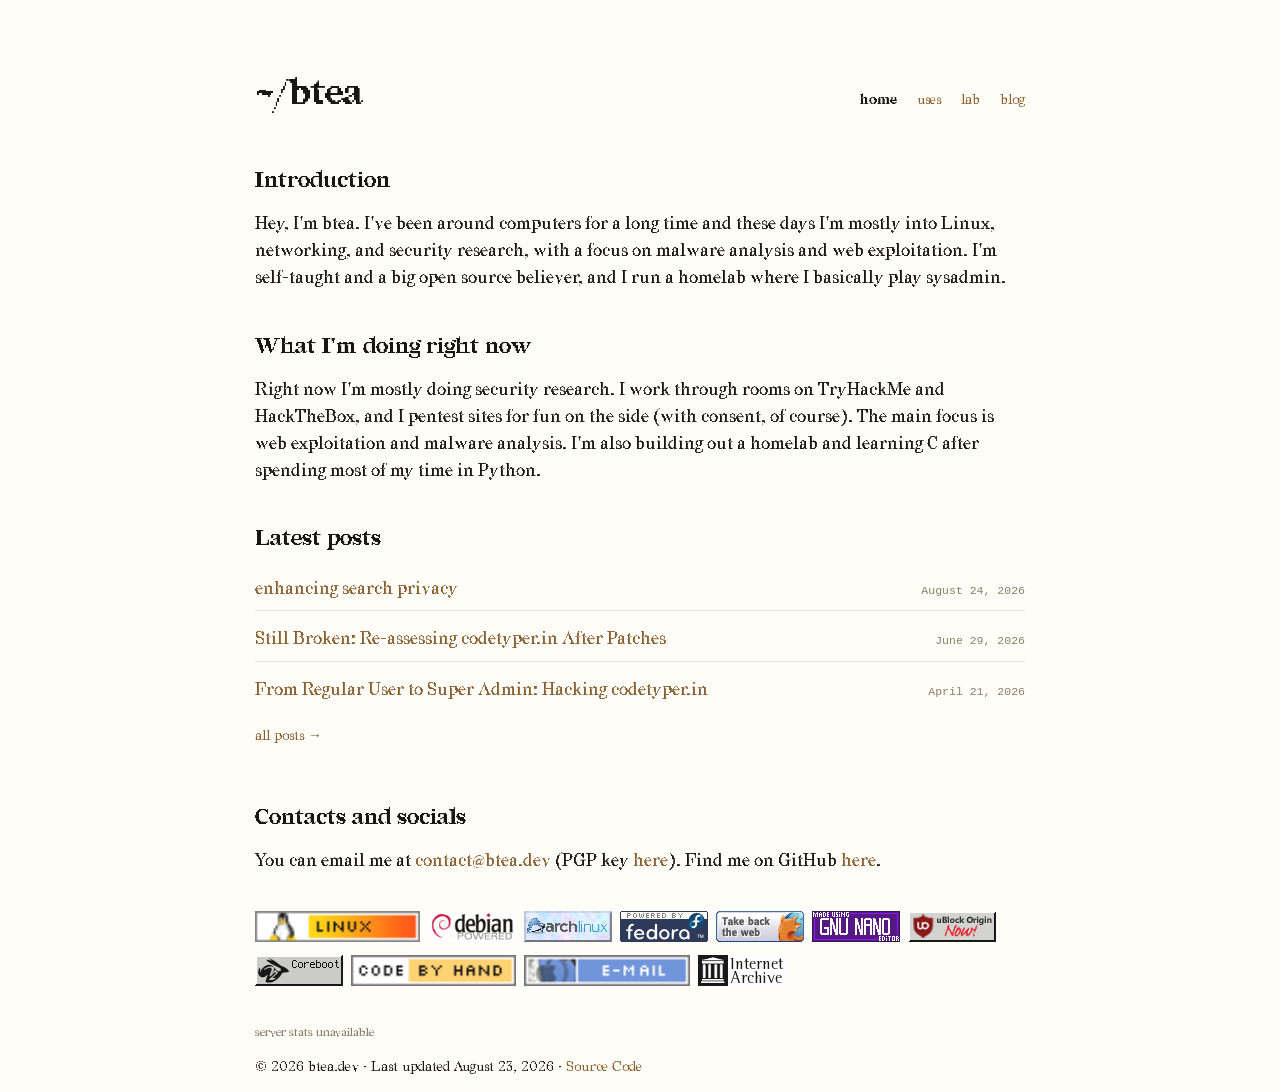
==== commit e9b112f0: "site: typography polish, code language labels, remove stock photo" ====
--- a/index.html
+++ b/index.html
@@ -31,7 +31,6 @@
 <nav><a href="/" aria-current="page">home</a> <a href="./uses/">uses</a> <a href="/homelab/">lab</a> <a href="./blog/index.html">blog</a></nav>
 </header>
 <main id="main">
-<a href="images/ibm-pc-5150.jpg" target="_blank" rel="noopener noreferrer"><img class="main" src="images/ibm-pc-5150.jpg" width="480" height="360" alt="IBM 5150 PC, via Wikimedia Commons"></a>
 <h2>Introduction</h2>
 <p>Hey, I'm btea. I've been around computers for a long time and these days I'm mostly into Linux, networking, and security research, with a focus on malware analysis and web exploitation. I'm self-taught and a big open source believer, and I run a homelab where I basically play sysadmin.</p>
 <h2>What I'm doing right now</h2>
--- a/style.css
+++ b/style.css
@@ -50,8 +50,7 @@
 	}
 }
 @media (prefers-reduced-motion: reduce) {
-	a:has(img.main):hover img.main,
-	a:has(img.main):focus-visible img.main {
+	a {
 		transition: none;
 	}
 	html {
@@ -61,6 +60,7 @@
 body {
 	background-color: var(--bg);
 	color: var(--ink);
+	font-size: 17px;
 	margin: 0;
 	padding: 0 24px;
 }
@@ -98,10 +98,19 @@
 a {
 	text-decoration: none;
 	color: var(--link);
+	background-image: linear-gradient(currentColor, currentColor);
+	background-size: 0% 1px;
+	background-repeat: no-repeat;
+	background-position: 0 100%;
+	transition: background-size 0.15s ease;
 }
 a:hover {
-	text-decoration: underline;
+	text-decoration: none;
 	color: var(--link-hover);
+	background-size: 100% 1px;
+}
+.badges a {
+	background-image: none;
 }
 a:focus-visible {
 	outline: 2px solid var(--link);
@@ -109,22 +118,6 @@
 }
 a:visited {
 	color: var(--link);
-}
-img.main {
-	display: block;
-	margin: 0 0 1.5rem 0;
-	border-radius: 30px;
-	border: 1px solid var(--rule);
-	max-width: 100%;
-	height: auto;
-	transition: opacity 0.15s ease;
-}
-a:has(img.main):hover img.main,
-a:has(img.main):focus-visible img.main {
-	opacity: 0.85;
-}
-a:has(img.main):focus-visible img.main {
-	outline: 2px solid var(--link);
 }
 .skip-link {
 	position: absolute;
@@ -304,6 +297,7 @@
 	border: 1px solid var(--rule);
 	border-radius: 8px;
 	font-size: 0.95rem;
+	font-style: italic;
 }
 
 .post-meta {
@@ -335,6 +329,20 @@
 	cursor: pointer;
 	opacity: 0;
 	transition: opacity 0.15s ease;
+}
+pre[data-lang] {
+	padding-top: 2.4em;
+}
+pre[data-lang]::before {
+	content: attr(data-lang);
+	position: absolute;
+	top: 8px;
+	left: 14px;
+	font-family: var(--mono);
+	font-size: 10px;
+	letter-spacing: 0.08em;
+	text-transform: uppercase;
+	color: var(--muted);
 }
 pre:hover .copy-btn,
 pre .copy-btn:focus-visible {
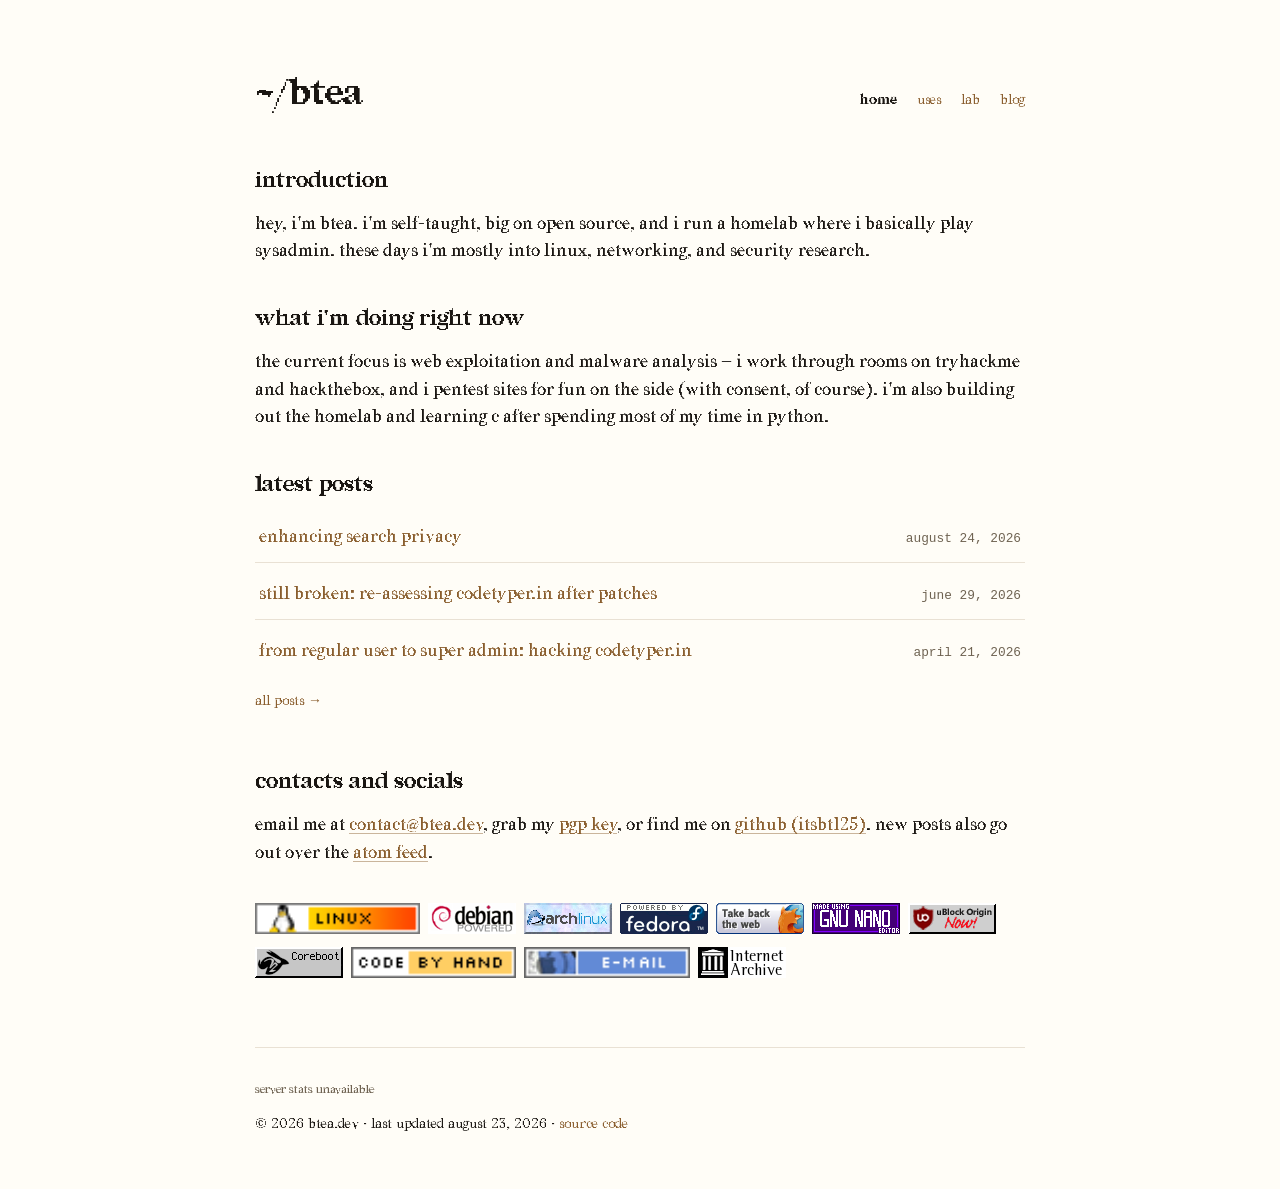
==== commit b0c0a834: "qol changes" ====
--- a/index.html
+++ b/index.html
@@ -25,26 +25,26 @@
 <title>btea.dev</title>
 </head>
 <body>
-<a class="skip-link" href="#main">Skip to content</a>
+<a class="skip-link" href="#main">skip to content</a>
 <header>
 <h1>~/btea</h1>
-<nav><a href="/" aria-current="page">home</a> <a href="./uses/">uses</a> <a href="/homelab/">lab</a> <a href="./blog/index.html">blog</a></nav>
+<nav><a href="/" aria-current="page">home</a> <a href="/uses/">uses</a> <a href="/homelab/">lab</a> <a href="/blog/">blog</a></nav>
 </header>
 <main id="main">
-<h2>Introduction</h2>
-<p>Hey, I'm btea. I've been around computers for a long time and these days I'm mostly into Linux, networking, and security research, with a focus on malware analysis and web exploitation. I'm self-taught and a big open source believer, and I run a homelab where I basically play sysadmin.</p>
-<h2>What I'm doing right now</h2>
-<p>Right now I'm mostly doing security research. I work through rooms on TryHackMe and HackTheBox, and I pentest sites for fun on the side (with consent, of course). The main focus is web exploitation and malware analysis. I'm also building out a homelab and learning C after spending most of my time in Python.</p>
-<h2>Latest posts</h2>
+<h2>introduction</h2>
+<p>hey, i'm btea. i'm self-taught, big on open source, and i run a homelab where i basically play sysadmin. these days i'm mostly into linux, networking, and security research.</p>
+<h2>what i'm doing right now</h2>
+<p>the current focus is web exploitation and malware analysis — i work through rooms on tryhackme and hackthebox, and i pentest sites for fun on the side (with consent, of course). i'm also building out the homelab and learning c after spending most of my time in python.</p>
+<h2>latest posts</h2>
 <ul class="post-links">
-<li><a href="./blog/searching-privately.html">enhancing search privacy</a><time datetime="2026-08-24">August 24, 2026</time></li>
-<li><a href="./blog/codetyper-still-broken.html">Still Broken: Re-assessing codetyper.in After Patches</a><time datetime="2026-06-29">June 29, 2026</time></li>
-<li><a href="./blog/from-regular-user-to-super-admin.html">From Regular User to Super Admin: Hacking codetyper.in</a><time datetime="2026-04-21">April 21, 2026</time></li>
+<li><a href="./blog/searching-privately.html">enhancing search privacy</a><time datetime="2026-08-24">august 24, 2026</time></li>
+<li><a href="./blog/codetyper-still-broken.html">still broken: re-assessing codetyper.in after patches</a><time datetime="2026-06-29">june 29, 2026</time></li>
+<li><a href="./blog/from-regular-user-to-super-admin.html">from regular user to super admin: hacking codetyper.in</a><time datetime="2026-04-21">april 21, 2026</time></li>
 </ul>
 <p class="more-link"><a href="./blog/index.html">all posts →</a></p>
 
-<h2 class="contacts-heading">Contacts and socials</h2>
-<p>You can email me at <a href="mailto:contact@btea.dev">contact@btea.dev</a> (PGP key <a href="pgp.asc">here</a>). Find me on GitHub <a href="https://github.com/itsbt125" target="_blank" rel="noopener noreferrer">here</a>.</p>
+<h2 class="contacts-heading">contacts and socials</h2>
+<p>email me at <a href="mailto:contact@btea.dev">contact@btea.dev</a>, grab my <a href="pgp.asc">pgp key</a>, or find me on <a href="https://github.com/itsbt125" target="_blank" rel="noopener noreferrer">github (itsbt125)</a>. new posts also go out over the <a href="/feed.xml">atom feed</a>.</p>
 <div class="badges">
     <img src="images/linux-badge.png" alt="linux badge" width="88" height="31" loading="lazy" decoding="async">
     <a href="https://cyber.dabamos.de/88x31/debian-powered.gif" target="_blank" rel="noopener noreferrer"><img src="images/debian-powered.gif" alt="debian powered badge" width="88" height="31" loading="lazy" decoding="async"></a>
@@ -61,7 +61,7 @@
 </main>
 <footer>
 <p id="server-stats" aria-label="server statistics"></p>
-<p>© 2026 btea.dev · Last updated <span id="last-updated">August 23, 2026</span> · <a href="https://github.com/itsbt125/btea.dev" target="_blank" rel="noopener noreferrer">Source Code</a></p>
+<p>© 2026 btea.dev · last updated <span id="last-updated">august 23, 2026</span> · <a href="https://github.com/itsbt125/btea.dev" target="_blank" rel="noopener noreferrer">source code</a></p>
 </footer>
 <script>
   function formatUptime(seconds) {
@@ -81,7 +81,7 @@
           `cpu: ${d.cpu}% · mem: ${d.mem_used}gb/7.87gb · up: ${formatUptime(d.uptime)} · visitors (24h): ${d.unique_visitors_by_ip}`;
         if (d.last_updated) {
           const lu = document.getElementById('last-updated');
-          if (lu) lu.textContent = d.last_updated;
+          if (lu) lu.textContent = d.last_updated.toLowerCase();
         }
       })
       .catch(() => {
--- a/style.css
+++ b/style.css
@@ -21,11 +21,14 @@
 }
 
 :root {
+	/* spacing scale */
+	--space-block: 1rem;
+	--space-section: 2.5rem;
 	--bg: #FFFDF7;
 	--ink: #1a1612;
 	--link: #8a5e2e;
 	--link-hover: #6b4218;
-	--muted: #8a7d6a;
+	--muted: #6f6352;
 	--rule: #e9e1d4;
 	--code-bg: #f3eee4;
 	--mono: "SFMono-Regular", Consolas, "Liberation Mono", Menlo, Courier, monospace;
@@ -34,11 +37,6 @@
 html {
 	font-family: "Redaction", -apple-system, BlinkMacSystemFont, "Segoe UI", Roboto, Helvetica, Arial, sans-serif;
 	margin: 0;
-	scrollbar-width: none;
-	-ms-overflow-style: none;
-}
-html::-webkit-scrollbar {
-	display: none;
 }
 ::selection {
 	background: var(--link);
@@ -64,12 +62,24 @@
 	margin: 0;
 	padding: 0 24px;
 }
+/* article pages: conservative prose tuning (Redaction retained) */
+body.article main {
+	font-size: 1.06rem;
+	line-height: 1.7;
+}
+body.article main p,
+body.article main li {
+	line-height: 1.7;
+}
 main, header, footer {
 	max-width: 70ch;
 	margin: 0 auto;
 }
 footer {
-	margin-top: 2rem;
+	margin-top: 4rem;
+	padding-top: 1.5rem;
+	padding-bottom: 2.5rem;
+	border-top: 1px solid var(--rule);
 }
 .contacts-heading {
 	margin-top: 3.5rem;
@@ -104,13 +114,30 @@
 	background-position: 0 100%;
 	transition: background-size 0.15s ease;
 }
+/* prose links keep a quiet permanent underline; nav and badges stay clean */
+main p a,
+main li a {
+	text-decoration: underline;
+	text-decoration-thickness: 1px;
+	text-underline-offset: 3px;
+	text-decoration-color: color-mix(in srgb, currentColor 45%, transparent);
+}
 a:hover {
 	text-decoration: none;
 	color: var(--link-hover);
 	background-size: 100% 1px;
 }
-.badges a {
-	background-image: none;
+main p a:hover,
+main li a:hover {
+	text-decoration-color: currentColor;
+}
+nav a,
+.badges a,
+.post-links li a,
+main .more-link a,
+main .back-link a,
+main .related a {
+	text-decoration: none;
 }
 a:focus-visible {
 	outline: 2px solid var(--link);
@@ -151,13 +178,6 @@
 .badges img {
 	height: 31px;
 	width: auto;
-	opacity: 0.9;
-	transition: opacity 0.15s ease;
-}
-.badges a:hover img,
-.badges a:focus-visible img,
-.badges > img:hover {
-	opacity: 1;
 }
 .blog-intro {
 	color: var(--muted);
@@ -175,6 +195,24 @@
 	#server-stats {
 		white-space: normal;
 		overflow-x: visible;
+	}
+	header {
+		flex-direction: column;
+		align-items: flex-start;
+		gap: 0.5rem;
+		padding-top: 2rem;
+	}
+	nav {
+		display: flex;
+		flex-wrap: wrap;
+		gap: 0.25rem 1rem;
+	}
+	nav a {
+		margin-left: 0;
+		padding: 0.4rem 0;
+	}
+	.post-links time {
+		font-size: 0.75rem;
 	}
 }
 h1 {
@@ -185,14 +223,14 @@
 }
 h2 {
 	font-size: 1.375rem;
-	margin-top: 2.5rem;
-	margin-bottom: 1rem;
+	margin-top: var(--space-section);
+	margin-bottom: var(--space-block);
 	text-wrap: balance;
 }
 h3 {
 	font-size: 1.125rem;
 	margin-top: 2rem;
-	margin-bottom: 0.75rem;
+	margin-bottom: var(--space-block);
 	text-wrap: balance;
 }
 h2[id], h3[id] {
@@ -226,7 +264,7 @@
 	justify-content: space-between;
 	align-items: baseline;
 	gap: 1rem;
-	padding: 0.45rem 0;
+	padding: 0.65rem 0.25rem;
 	border-bottom: 1px solid var(--rule);
 }
 .post-links li a {
@@ -243,7 +281,7 @@
 }
 .post-links time {
 	font-family: var(--mono);
-	font-size: 0.72rem;
+	font-size: 0.8rem;
 	color: var(--muted);
 	white-space: nowrap;
 }
@@ -271,6 +309,7 @@
 }
 .blog-title a {
 	color: inherit;
+	text-decoration: none;
 }
 .blog-title a:hover {
 	color: var(--link);
@@ -369,6 +408,10 @@
 pre code {
 	font-size: inherit;
 }
+img {
+	max-width: 100%;
+	height: auto;
+}
 blockquote {
 	border-left: 3px solid var(--link);
 	margin: 1.5rem 0;
@@ -394,6 +437,13 @@
 tbody tr:hover td {
 	background: var(--code-bg);
 }
+/* wide tables scroll inside their own box on small screens */
+@media (max-width: 600px) {
+	table {
+		display: block;
+		overflow-x: auto;
+	}
+}
 ul, ol {
 	line-height: 1.6;
 	padding-left: 1.5rem;
